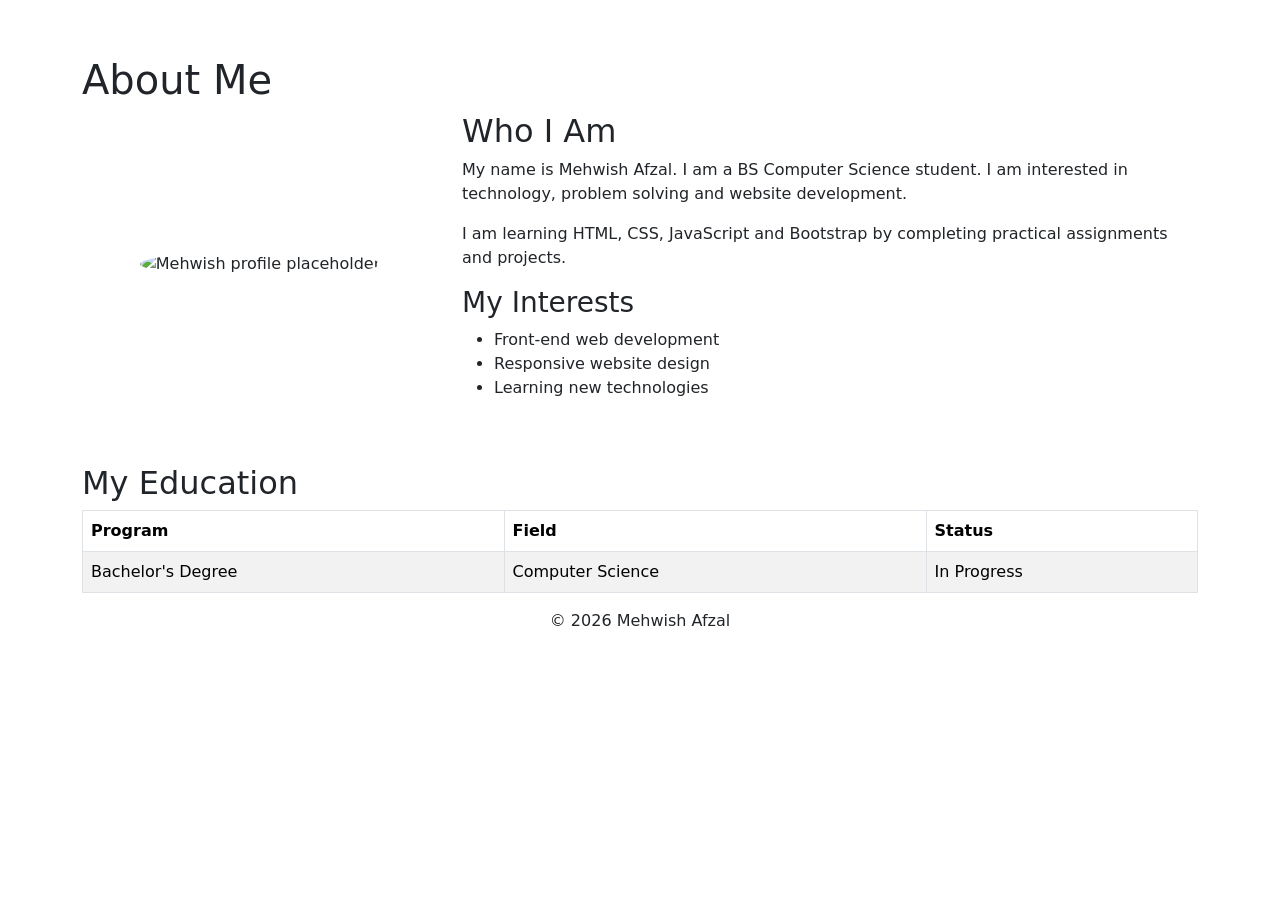
==== about.html @ 99fbb368 "Add files via upload" ====
<!DOCTYPE html>
<html lang="en">
<head>
    <meta charset="UTF-8">
    <meta name="viewport" content="width=device-width, initial-scale=1.0">
    <title>About | Mehwish Afzal</title>
    <link href="https://cdn.jsdelivr.net/npm/bootstrap@5.3.3/dist/css/bootstrap.min.css" rel="stylesheet">
    <link rel="stylesheet" href="css/style.css">
</head>
<body>

<header>
    <nav class="navbar navbar-expand-lg navbar-dark custom-nav">
        <div class="container">
            <a class="navbar-brand fw-bold" href="index.html">Mehwish Portfolio</a>
            <button class="navbar-toggler" type="button" data-bs-toggle="collapse" data-bs-target="#mainNav">
                <span class="navbar-toggler-icon"></span>
            </button>
            <div class="collapse navbar-collapse" id="mainNav">
                <ul class="navbar-nav ms-auto">
                    <li class="nav-item"><a class="nav-link" href="index.html">Home</a></li>
                    <li class="nav-item"><a class="nav-link active" href="about.html">About</a></li>
                    <li class="nav-item"><a class="nav-link" href="services.html">Services</a></li>
                    <li class="nav-item"><a class="nav-link" href="contact.html">Contact</a></li>
                </ul>
            </div>
        </div>
    </nav>
</header>

<main class="container section-space">
    <h1 class="section-title">About Me</h1>

    <div class="row align-items-center g-4">
        <div class="col-md-4 text-center">
            <img src="https://placehold.co/300x300/6f3158/ffffff?text=Mehwish"
                 class="img-fluid rounded-circle about-img" alt="Mehwish profile placeholder">
        </div>

        <div class="col-md-8">
            <h2>Who I Am</h2>
            <p>
                My name is Mehwish Afzal. I am a BS Computer Science student.
                I am interested in technology, problem solving and website development.
            </p>
            <p>
                I am learning HTML, CSS, JavaScript and Bootstrap by completing
                practical assignments and projects.
            </p>

            <h3>My Interests</h3>
            <ul>
                <li>Front-end web development</li>
                <li>Responsive website design</li>
                <li>Learning new technologies</li>
            </ul>
        </div>
    </div>

    <section class="mt-5">
        <h2 class="section-title">My Education</h2>
        <div class="table-responsive">
            <table class="table table-bordered table-striped">
                <thead>
                    <tr>
                        <th>Program</th>
                        <th>Field</th>
                        <th>Status</th>
                    </tr>
                </thead>
                <tbody>
                    <tr>
                        <td>Bachelor's Degree</td>
                        <td>Computer Science</td>
                        <td>In Progress</td>
                    </tr>
                </tbody>
            </table>
        </div>
    </section>
</main>

<footer class="site-footer text-center">
    <p>© 2026 Mehwish Afzal</p>
</footer>

<script src="https://cdn.jsdelivr.net/npm/bootstrap@5.3.3/dist/js/bootstrap.bundle.min.js"></script>
<script src="js/script.js"></script>
</body>
</html>
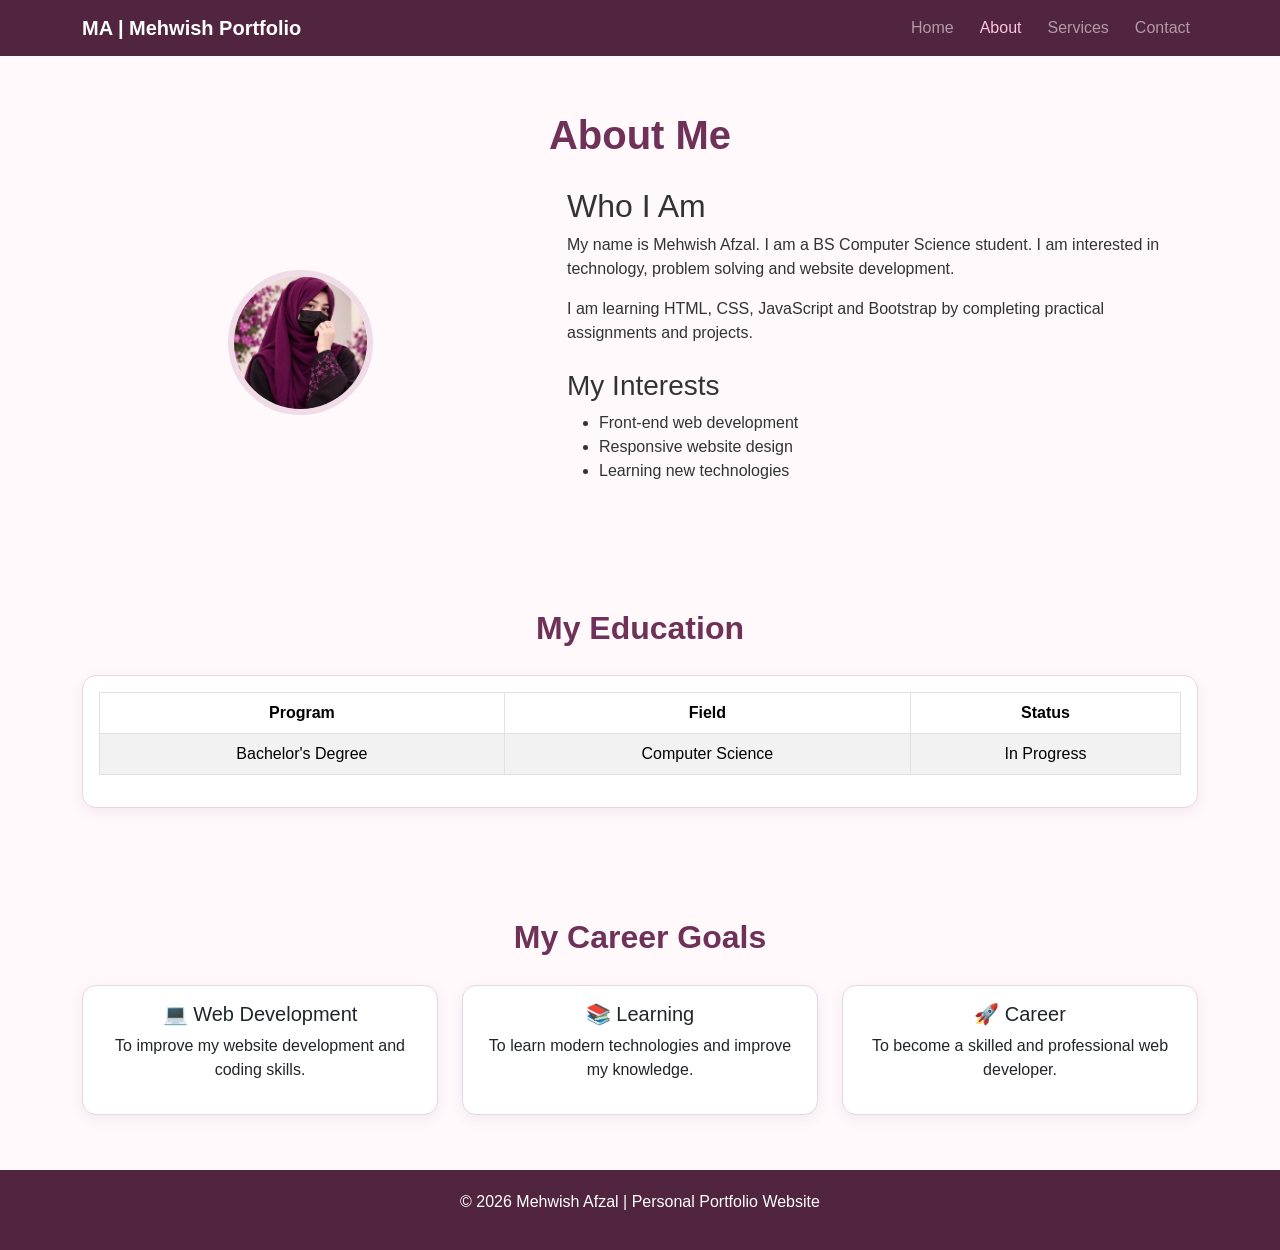
==== commit a81c7ad6: "Revise About page layout and content Updated the About page with new content and structure, includin" ====
--- a/about.html
+++ b/about.html
@@ -1,90 +1,221 @@
+
 <!DOCTYPE html>
 <html lang="en">
+
 <head>
     <meta charset="UTF-8">
     <meta name="viewport" content="width=device-width, initial-scale=1.0">
+
     <title>About | Mehwish Afzal</title>
+
+    <!-- Bootstrap CSS -->
     <link href="https://cdn.jsdelivr.net/npm/bootstrap@5.3.3/dist/css/bootstrap.min.css" rel="stylesheet">
-    <link rel="stylesheet" href="css/style.css">
+
+    <!-- Google Fonts -->
+    <link href="https://fonts.googleapis.com/css2?family=DM+Sans:wght@400;500;600;700&family=Playfair+Display:wght@600;700&display=swap" rel="stylesheet">
+
+    <!-- Custom CSS -->
+    <link rel="stylesheet" href="style.css">
 </head>
+
 <body>
 
-<header>
-    <nav class="navbar navbar-expand-lg navbar-dark custom-nav">
-        <div class="container">
-            <a class="navbar-brand fw-bold" href="index.html">Mehwish Portfolio</a>
-            <button class="navbar-toggler" type="button" data-bs-toggle="collapse" data-bs-target="#mainNav">
-                <span class="navbar-toggler-icon"></span>
-            </button>
-            <div class="collapse navbar-collapse" id="mainNav">
-                <ul class="navbar-nav ms-auto">
-                    <li class="nav-item"><a class="nav-link" href="index.html">Home</a></li>
-                    <li class="nav-item"><a class="nav-link active" href="about.html">About</a></li>
-                    <li class="nav-item"><a class="nav-link" href="services.html">Services</a></li>
-                    <li class="nav-item"><a class="nav-link" href="contact.html">Contact</a></li>
-                </ul>
-            </div>
-        </div>
-    </nav>
-</header>
-
-<main class="container section-space">
-    <h1 class="section-title">About Me</h1>
-
-    <div class="row align-items-center g-4">
-        <div class="col-md-4 text-center">
-            <img src="https://placehold.co/300x300/6f3158/ffffff?text=Mehwish"
-                 class="img-fluid rounded-circle about-img" alt="Mehwish profile placeholder">
-        </div>
-
-        <div class="col-md-8">
-            <h2>Who I Am</h2>
-            <p>
-                My name is Mehwish Afzal. I am a BS Computer Science student.
-                I am interested in technology, problem solving and website development.
-            </p>
-            <p>
-                I am learning HTML, CSS, JavaScript and Bootstrap by completing
-                practical assignments and projects.
-            </p>
-
-            <h3>My Interests</h3>
-            <ul>
-                <li>Front-end web development</li>
-                <li>Responsive website design</li>
-                <li>Learning new technologies</li>
-            </ul>
-        </div>
-    </div>
-
-    <section class="mt-5">
-        <h2 class="section-title">My Education</h2>
-        <div class="table-responsive">
-            <table class="table table-bordered table-striped">
-                <thead>
-                    <tr>
-                        <th>Program</th>
-                        <th>Field</th>
-                        <th>Status</th>
-                    </tr>
-                </thead>
-                <tbody>
-                    <tr>
-                        <td>Bachelor's Degree</td>
-                        <td>Computer Science</td>
-                        <td>In Progress</td>
-                    </tr>
-                </tbody>
-            </table>
-        </div>
-    </section>
-</main>
-
-<footer class="site-footer text-center">
-    <p>© 2026 Mehwish Afzal</p>
-</footer>
-
-<script src="https://cdn.jsdelivr.net/npm/bootstrap@5.3.3/dist/js/bootstrap.bundle.min.js"></script>
-<script src="js/script.js"></script>
+    <!-- Header and Navigation -->
+    <header>
+        <nav class="navbar navbar-expand-lg navbar-dark custom-nav">
+
+            <div class="container">
+
+                <a class="navbar-brand fw-bold" href="index.html">
+                    MA | Mehwish Portfolio
+                </a>
+
+                <button class="navbar-toggler" type="button"
+                    data-bs-toggle="collapse"
+                    data-bs-target="#mainNav"
+                    aria-controls="mainNav"
+                    aria-expanded="false"
+                    aria-label="Toggle navigation">
+
+                    <span class="navbar-toggler-icon"></span>
+                </button>
+
+                <div class="collapse navbar-collapse" id="mainNav">
+
+                    <ul class="navbar-nav ms-auto">
+
+                        <li class="nav-item">
+                            <a class="nav-link" href="index.html">Home</a>
+                        </li>
+
+                        <li class="nav-item">
+                            <a class="nav-link active" href="about.html">About</a>
+                        </li>
+
+                        <li class="nav-item">
+                            <a class="nav-link" href="services.html">Services</a>
+                        </li>
+
+                        <li class="nav-item">
+                            <a class="nav-link" href="contact.html">Contact</a>
+                        </li>
+
+                    </ul>
+                </div>
+            </div>
+        </nav>
+    </header>
+
+
+    <!-- Main Content -->
+    <main>
+
+        <!-- About Section -->
+        <section class="container section-space">
+
+            <h1 class="section-title">About Me</h1>
+
+            <div class="row align-items-center g-5">
+
+                <!-- Profile Picture -->
+                <div class="col-lg-5 text-center">
+
+                    <img src="profile.jpg"
+                        class="profile-img about-img"
+                        alt="Mehwish Afzal Profile Picture">
+
+                </div>
+
+                <!-- Introduction -->
+                <div class="col-lg-7">
+
+                    <h2>Who I Am</h2>
+
+                    <p>
+                        My name is Mehwish Afzal. I am a BS Computer
+                        Science student. I am interested in technology,
+                        problem solving and website development.
+                    </p>
+
+                    <p>
+                        I am learning HTML, CSS, JavaScript and Bootstrap
+                        by completing practical assignments and projects.
+                    </p>
+
+                    <h3 class="mt-4">My Interests</h3>
+
+                    <ul>
+                        <li>Front-end web development</li>
+                        <li>Responsive website design</li>
+                        <li>Learning new technologies</li>
+                    </ul>
+
+                </div>
+            </div>
+        </section>
+
+
+        <!-- Education Section -->
+        <section class="container section-space">
+
+            <h2 class="section-title">My Education</h2>
+
+            <div class="card portfolio-card">
+
+                <div class="card-body">
+
+                    <div class="table-responsive">
+
+                        <table class="table table-bordered table-striped text-center">
+
+                            <thead>
+                                <tr>
+                                    <th>Program</th>
+                                    <th>Field</th>
+                                    <th>Status</th>
+                                </tr>
+                            </thead>
+
+                            <tbody>
+                                <tr>
+                                    <td>Bachelor's Degree</td>
+                                    <td>Computer Science</td>
+                                    <td>In Progress</td>
+                                </tr>
+                            </tbody>
+
+                        </table>
+                    </div>
+                </div>
+            </div>
+        </section>
+
+
+        <!-- Personal Goals -->
+        <section class="container section-space">
+
+            <h2 class="section-title">My Career Goals</h2>
+
+            <div class="row g-4">
+
+                <div class="col-md-4">
+                    <div class="card portfolio-card h-100">
+                        <div class="card-body text-center">
+                            <h3 class="h5">💻 Web Development</h3>
+                            <p>
+                                To improve my website development
+                                and coding skills.
+                            </p>
+                        </div>
+                    </div>
+                </div>
+
+                <div class="col-md-4">
+                    <div class="card portfolio-card h-100">
+                        <div class="card-body text-center">
+                            <h3 class="h5">📚 Learning</h3>
+                            <p>
+                                To learn modern technologies and
+                                improve my knowledge.
+                            </p>
+                        </div>
+                    </div>
+                </div>
+
+                <div class="col-md-4">
+                    <div class="card portfolio-card h-100">
+                        <div class="card-body text-center">
+                            <h3 class="h5">🚀 Career</h3>
+                            <p>
+                                To become a skilled and professional
+                                web developer.
+                            </p>
+                        </div>
+                    </div>
+                </div>
+
+            </div>
+        </section>
+
+    </main>
+
+
+    <!-- Footer -->
+    <footer class="site-footer text-center">
+
+        <p>
+            © 2026 Mehwish Afzal |
+            Personal Portfolio Website
+        </p>
+
+    </footer>
+
+
+    <!-- Bootstrap JavaScript -->
+    <script src="https://cdn.jsdelivr.net/npm/bootstrap@5.3.3/dist/js/bootstrap.bundle.min.js"></script>
+
+    <!-- Custom JavaScript -->
+    <script src="script.js"></script>
+
 </body>
-</html>+</html>
--- a/style.css
+++ b/style.css
@@ -0,0 +1,163 @@
+/* Main stylesheet for Mehwish's portfolio */
+
+@import url('https://fonts.googleapis.com/css2?family=Poppins:wght@300;400;500;600;700&display=swap');
+
+* {
+    box-sizing: border-box;
+}
+
+body {
+    margin: 0;
+    font-family: 'Poppins', sans-serif;
+    color: #333333;
+    background-color: #fff9fc;
+}
+
+.custom-nav {
+    background-color: #51243f;
+}
+
+.navbar .nav-link {
+    margin-left: 10px;
+    transition: color 0.3s ease;
+}
+
+.navbar .nav-link:hover,
+.navbar .nav-link.active {
+    color: #ffc5df;
+}
+
+.hero-section {
+    padding: 75px 15px;
+    color: white;
+    background: linear-gradient(135deg, #51243f, #9b597d);
+}
+
+.hero-section h1 {
+    margin-top: 18px;
+    font-weight: 700;
+}
+
+.profile-img {
+    width: 145px;
+    height: 145px;
+    border-radius: 50%;
+    border: 5px solid white;
+    object-fit: cover;
+}
+
+.section-space {
+    padding-top: 55px;
+    padding-bottom: 55px;
+}
+
+.section-title {
+    margin-bottom: 28px;
+    text-align: center;
+    color: #6f3158;
+    font-weight: 700;
+}
+
+.portfolio-card {
+    border: 1px solid #ead5e1;
+    border-radius: 14px;
+    box-shadow: 0 4px 14px rgba(81, 36, 63, 0.08);
+    transition: transform 0.3s ease, box-shadow 0.3s ease;
+}
+
+.portfolio-card:hover {
+    transform: translateY(-6px);
+    box-shadow: 0 8px 20px rgba(81, 36, 63, 0.16);
+}
+
+.about-img {
+    max-width: 260px;
+    border: 6px solid #f0dce7;
+}
+
+.custom-btn {
+    color: white;
+    background-color: #6f3158;
+    border: none;
+}
+
+.custom-btn:hover {
+    color: white;
+    background-color: #51243f;
+}
+
+.site-footer {
+    padding: 20px;
+    color: white;
+    background-color: #51243f;
+}
+
+#welcome {
+    min-height: 360px;
+}
+
+@media (max-width: 576px) {
+    .hero-section {
+        padding: 55px 15px;
+    }
+
+    .hero-section h1 {
+        font-size: 1.8rem;
+    }
+
+    .section-space {
+        padding-top: 35px;
+        padding-bottom: 35px;
+    }
+}
+
+/* Contact Page Styling */
+
+.contact-info {
+    padding: 25px;
+}
+
+.contact-info h2 {
+    color: #6f3158;
+    font-family: Georgia, serif;
+    font-weight: bold;
+    margin-bottom: 18px;
+}
+
+.contact-info p {
+    color: #25152b;
+    font-size: 18px;
+    margin-bottom: 18px;
+}
+
+.contact-info .social-links {
+    display: flex;
+    gap: 15px;
+    margin-top: 20px;
+}
+
+.contact-info .social-links a {
+    width: 50px;
+    height: 50px;
+    border-radius: 50%;
+    background: #8b258f;
+    color: white;
+    display: flex;
+    align-items: center;
+    justify-content: center;
+    text-decoration: none;
+    font-weight: bold;
+    font-size: 19px;
+    transition: 0.3s;
+}
+
+.contact-info .social-links a:hover {
+    background: #6f3158;
+    transform: translateY(-4px);
+}
+
+@media (max-width: 768px) {
+    .contact-info {
+        padding: 15px;
+    }
+}
